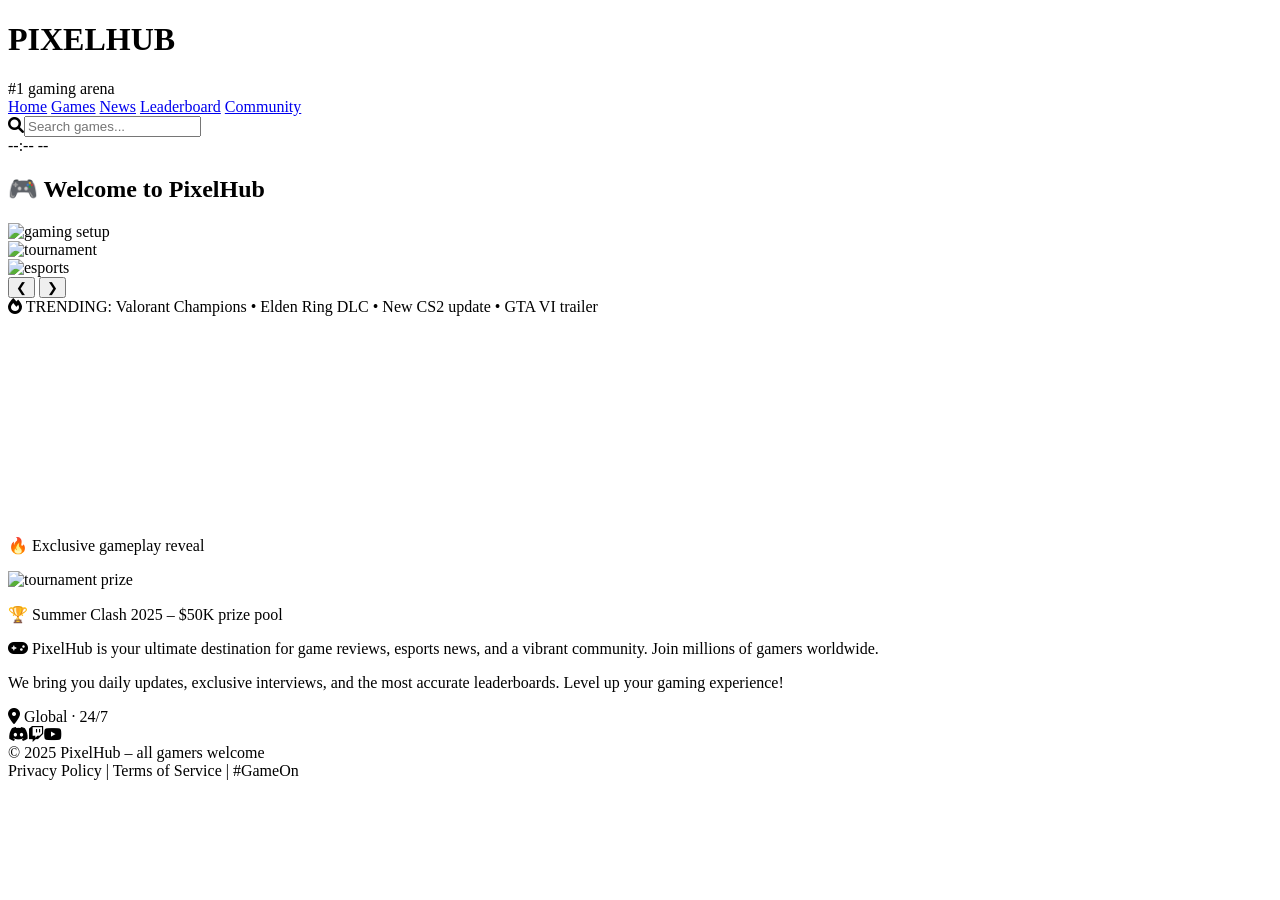
==== GAMING HUB/index.html @ c665d7bc "Create index.html" ====
<!DOCTYPE html>
<html lang="en">
<head>
  <meta charset="UTF-8">
  <meta name="viewport" content="width=device-width, initial-scale=1.0">
  <title>PixelHub | Home</title>
  <link rel="stylesheet" href="style.css">
  <link rel="stylesheet" href="https://cdnjs.cloudflare.com/ajax/libs/font-awesome/6.0.0-beta3/css/all.min.css">
</head>
<body>
  <header class="top-bar">
    <div class="logo"><h1>PIXELHUB</h1><span>#1 gaming arena</span></div>
    <nav class="menu-bar">
      <a href="index.html" class="active-menu">Home</a>
      <a href="games.html">Games</a>
      <a href="news.html">News</a>
      <a href="leaderboard.html">Leaderboard</a>
      <a href="community.html">Community</a>
    </nav>
    <div class="header-extras">
      <div class="search-box"><i class="fas fa-search"></i><input type="text" placeholder="Search games..."></div>
      <div class="live-clock" id="liveClock">--:-- --</div>
    </div>
  </header>

  <main class="page-container">
    <h2>🎮 Welcome to PixelHub</h2>

    <!-- SLIDER -->
    <div class="slider-container">
      <div class="slides" id="slides">
        <div class="slide"><img src="https://images.unsplash.com/photo-1542751371-adc38448a05e?w=1200&auto=format" alt="gaming setup"></div>
        <div class="slide"><img src="https://images.unsplash.com/photo-1552820728-8b83bb6b773f?w=1200&auto=format" alt="tournament"></div>
        <div class="slide"><img src="https://images.unsplash.com/photo-1511512578047-dfb367046420?w=1200&auto=format" alt="esports"></div>
      </div>
      <button class="prev" onclick="changeSlide(-1)">❮</button>
      <button class="next" onclick="changeSlide(1)">❯</button>
    </div>

    <!-- Trending ticker (added feature) -->
    <div class="ticker"><i class="fas fa-fire"></i> TRENDING: Valorant Champions • Elden Ring DLC • New CS2 update • GTA VI trailer</div>

    <!-- Two columns: video + image -->
    <div class="two-col">
      <div class="media-card">
        <iframe width="100%" height="200" src="https://www.youtube.com/embed/dQw4w9WgXcQ?si=abc" title="game trailer" frameborder="0" allowfullscreen></iframe>
        <p>🔥 Exclusive gameplay reveal</p>
      </div>
      <div class="media-card">
        <img src="https://images.unsplash.com/photo-1612287230202-1ff1d85d1bdf?w=600&auto=format" alt="tournament prize">
        <p>🏆 Summer Clash 2025 – $50K prize pool</p>
      </div>
    </div>

    <!-- Formatted paragraphs -->
    <p class="highlight-bg"><i class="fas fa-gamepad"></i> PixelHub is your ultimate destination for game reviews, esports news, and a vibrant community. Join millions of gamers worldwide.</p>
    <p>We bring you daily updates, exclusive interviews, and the most accurate leaderboards. Level up your gaming experience!</p>
  </main>

  <footer>
    <div class="footer-content">
      <div><i class="fas fa-map-marker-alt"></i> Global · 24/7</div>
      <div class="social"><i class="fab fa-discord"></i><i class="fab fa-twitch"></i><i class="fab fa-youtube"></i></div>
      <div>© 2025 PixelHub – all gamers welcome</div>
    </div>
    <div class="copy">Privacy Policy | Terms of Service | #GameOn</div>
  </footer>

  <script src="script.js"></script>
</body>
</html>
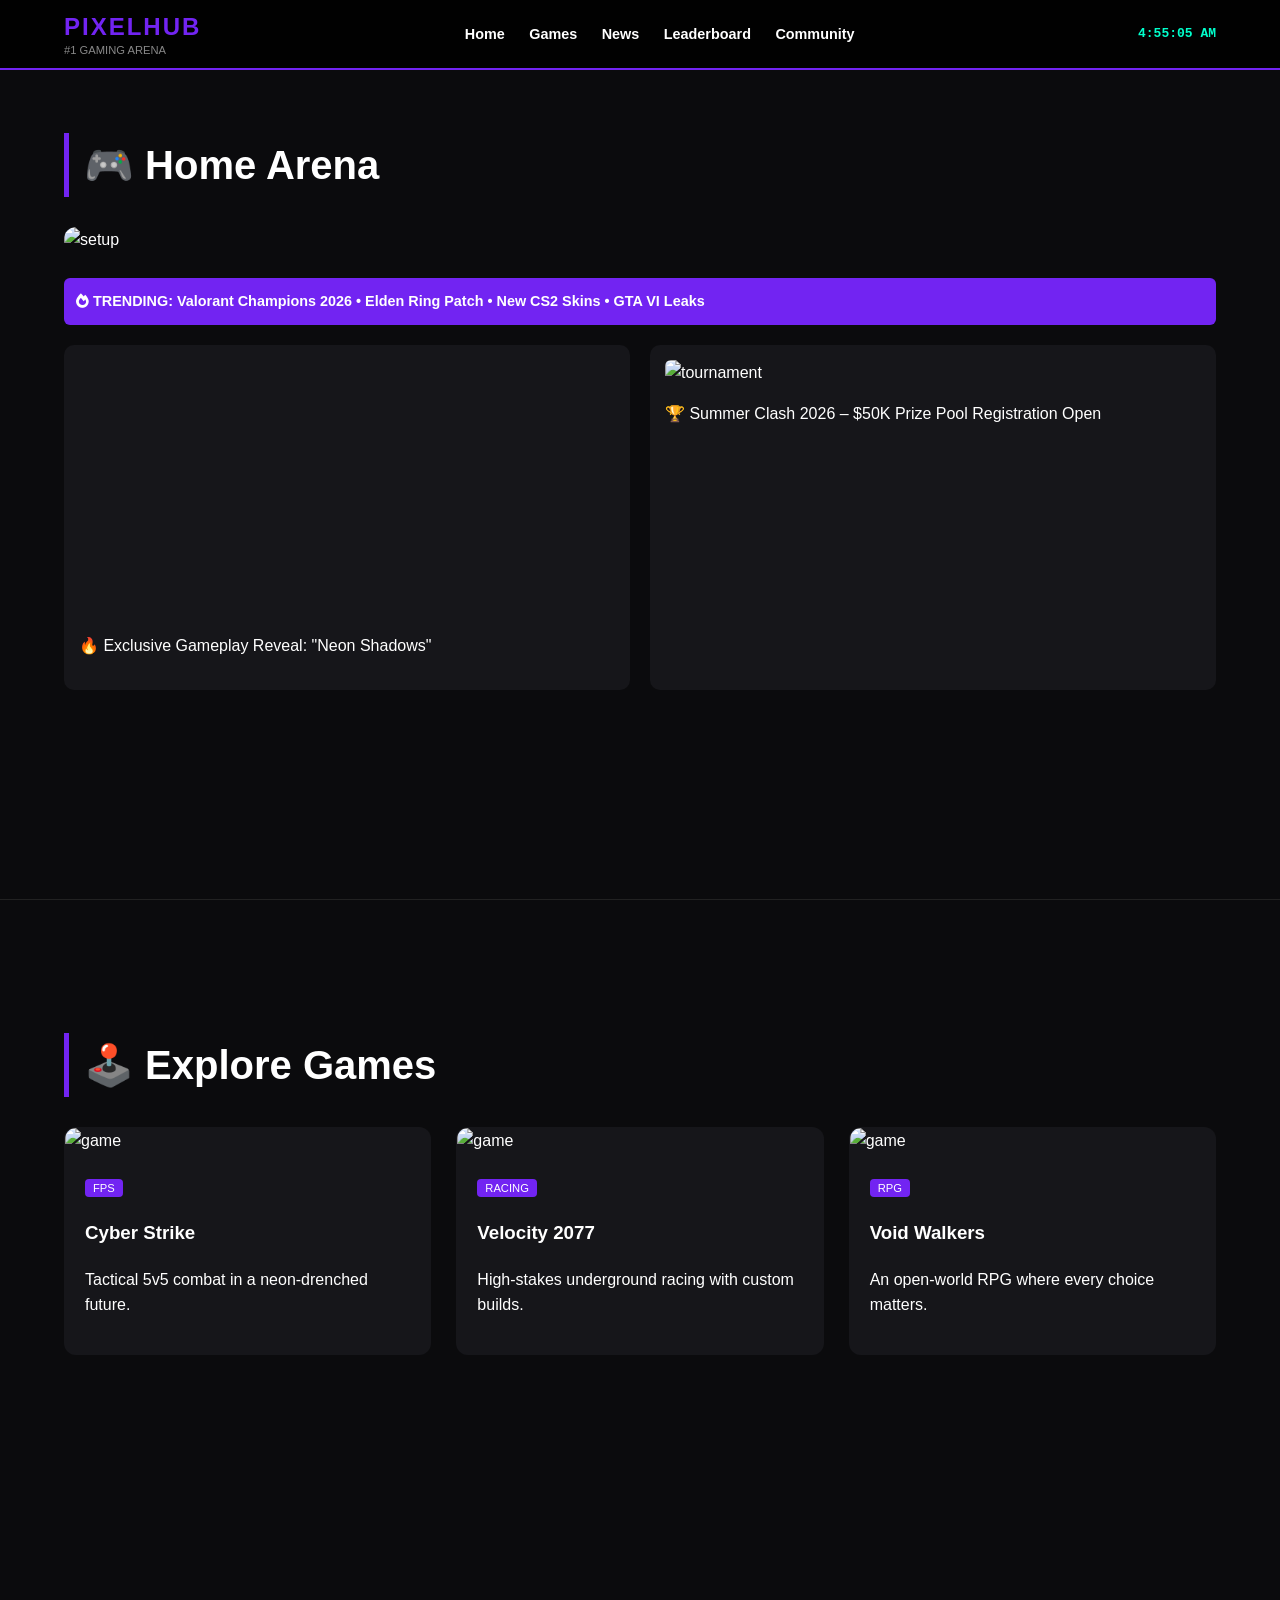
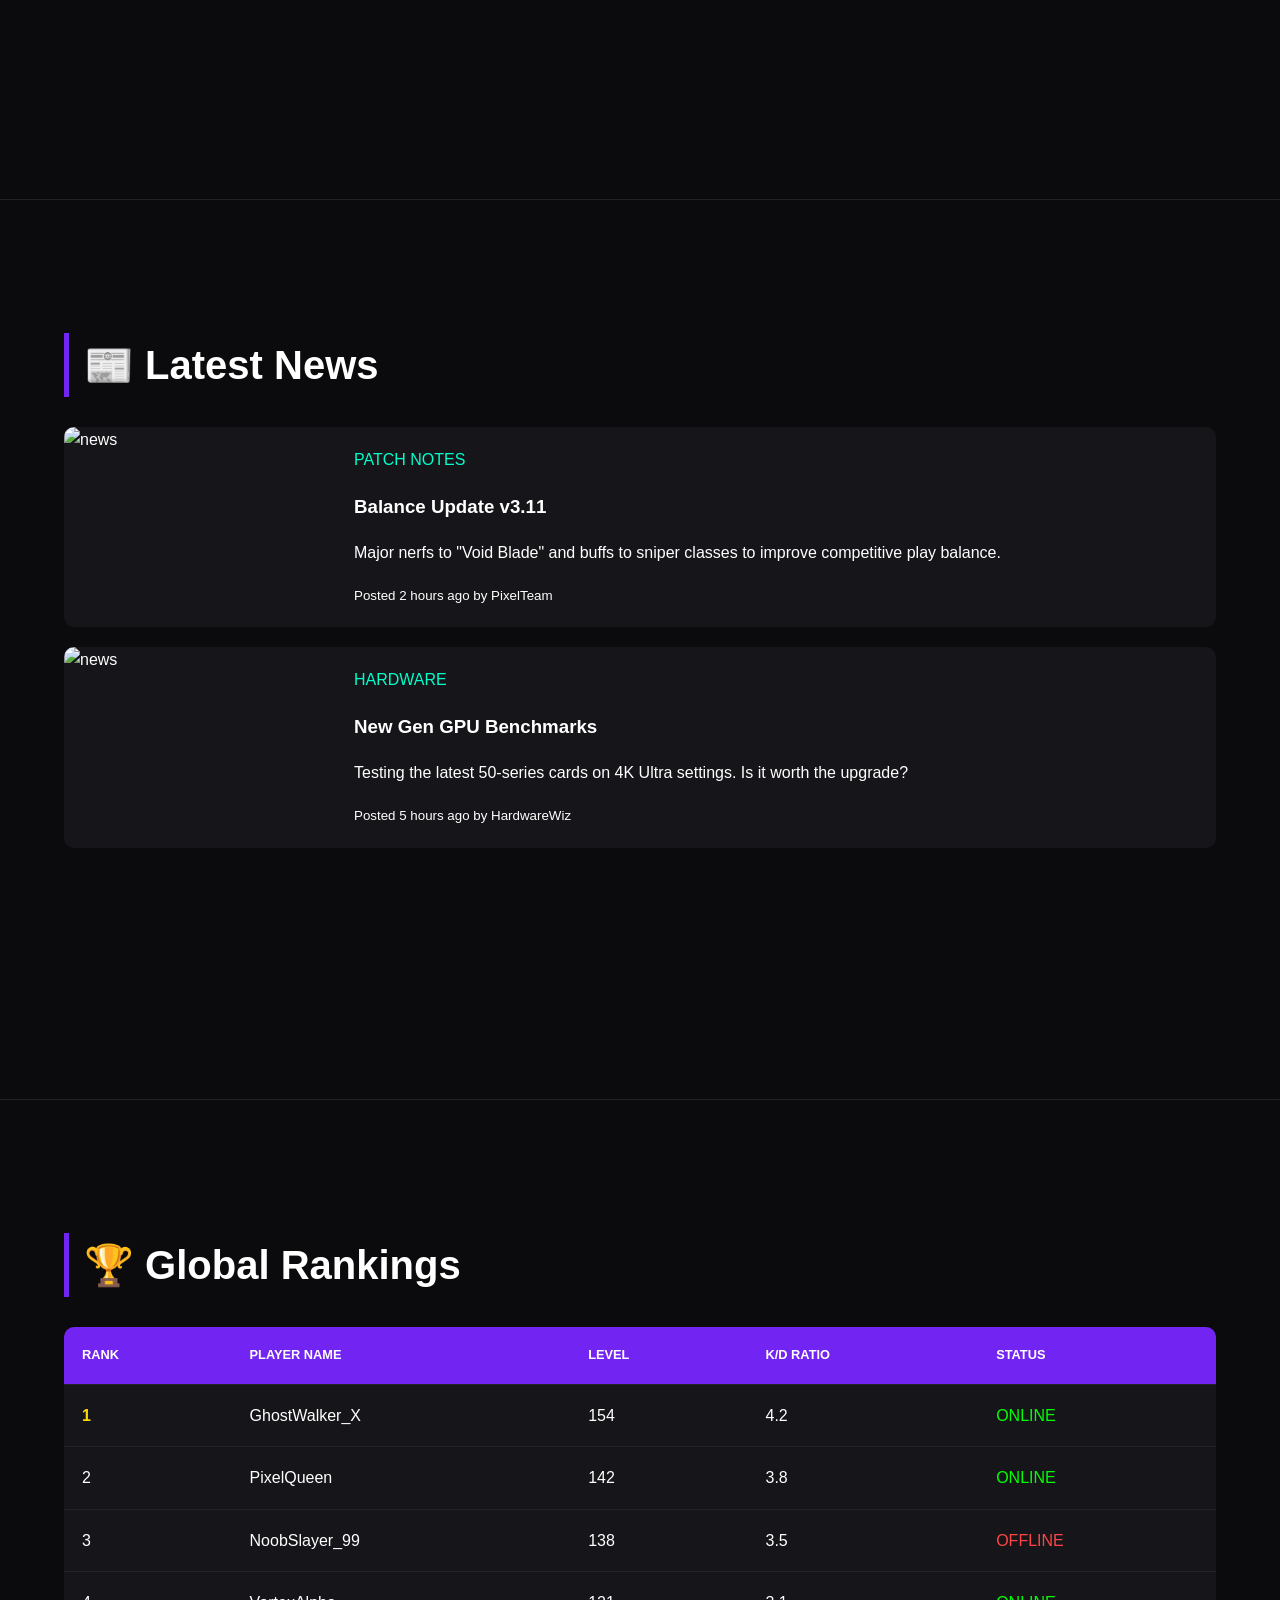
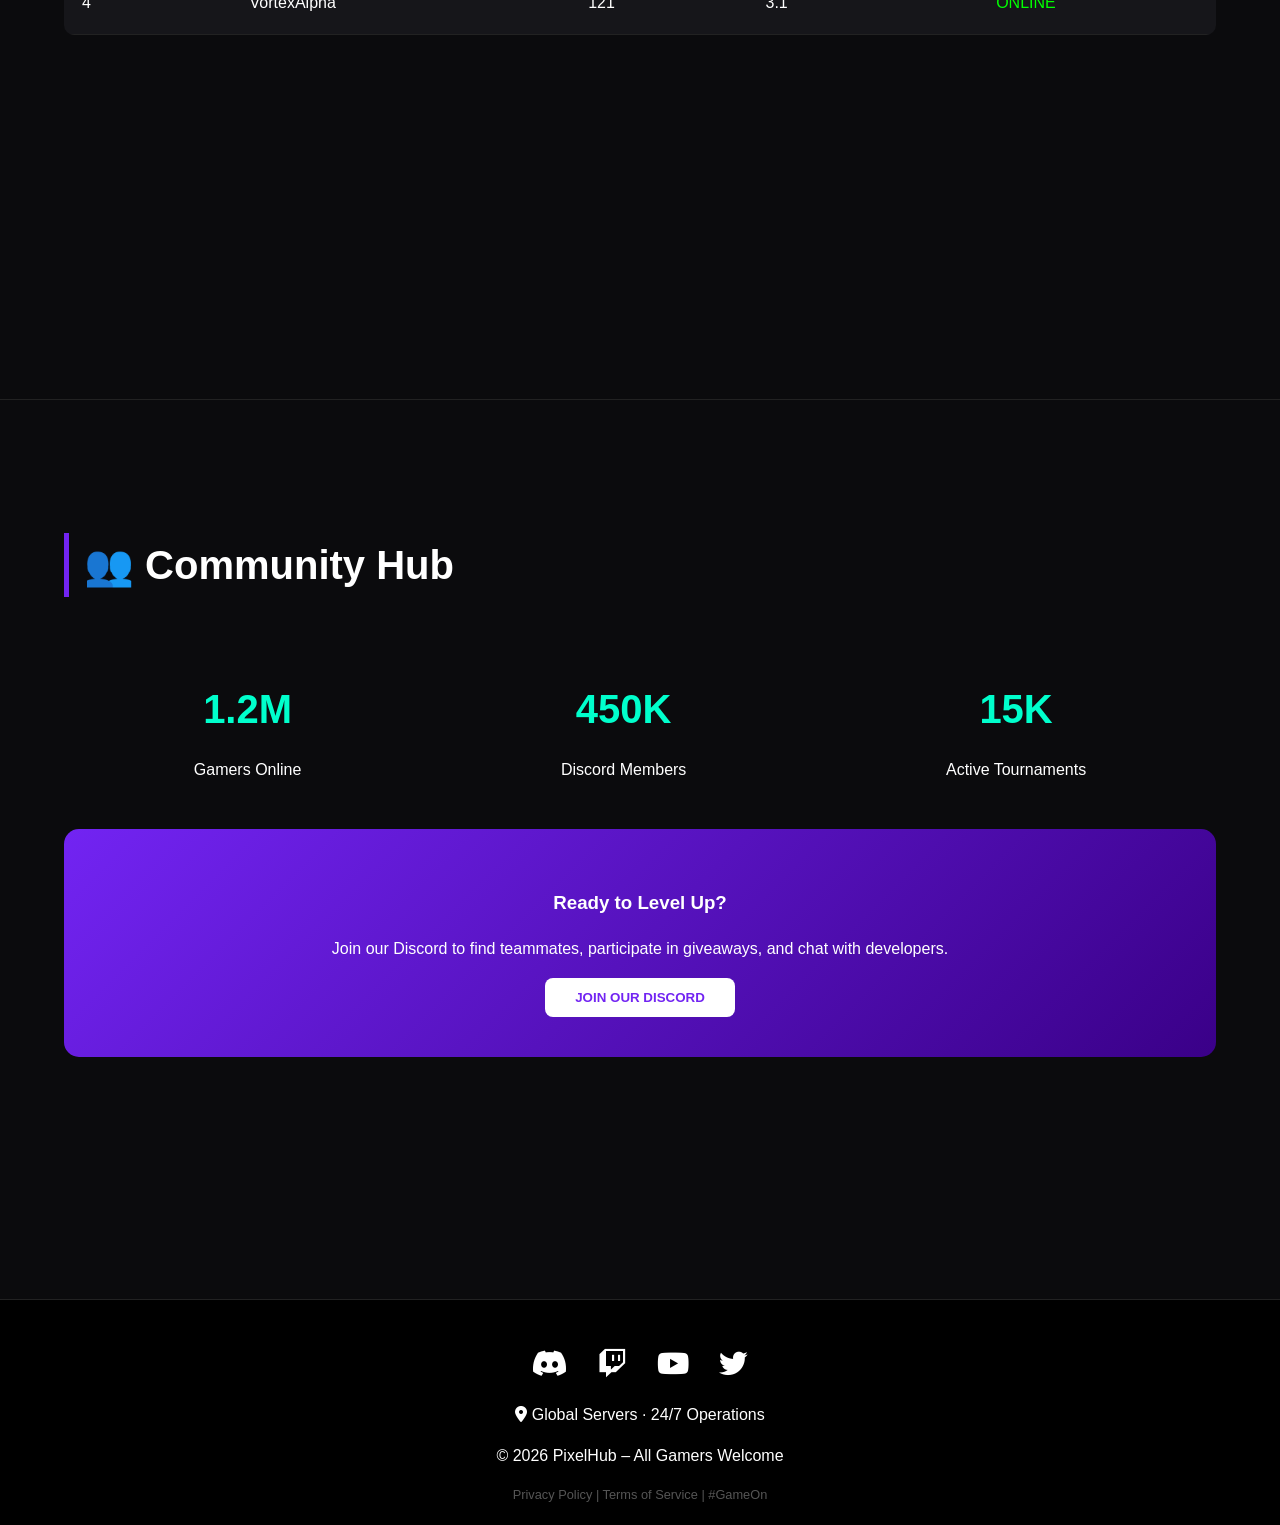
==== commit 3941c7be: "Update index.html" ====
--- a/GAMING HUB/index.html
+++ b/GAMING HUB/index.html
@@ -3,69 +3,278 @@
 <head>
   <meta charset="UTF-8">
   <meta name="viewport" content="width=device-width, initial-scale=1.0">
-  <title>PixelHub | Home</title>
-  <link rel="stylesheet" href="style.css">
+  <title>PixelHub | Ultimate Gaming Arena</title>
   <link rel="stylesheet" href="https://cdnjs.cloudflare.com/ajax/libs/font-awesome/6.0.0-beta3/css/all.min.css">
+  <style>
+    /* --- THEME & RESET --- */
+    :root {
+      --primary: #7224f2;
+      --accent: #00ffcc;
+      --bg: #0b0b0d;
+      --card-bg: #16161a;
+      --text: #ffffff;
+      --nav-height: 70px;
+    }
+
+    * { box-sizing: border-box; }
+    body {
+      font-family: 'Segoe UI', Roboto, sans-serif;
+      background-color: var(--bg);
+      color: var(--text);
+      margin: 0;
+      scroll-behavior: smooth;
+      line-height: 1.6;
+    }
+
+    /* --- NAVIGATION --- */
+    .top-bar {
+      display: flex;
+      justify-content: space-between;
+      align-items: center;
+      padding: 0 5%;
+      height: var(--nav-height);
+      background: rgba(0, 0, 0, 0.9);
+      border-bottom: 2px solid var(--primary);
+      position: fixed;
+      top: 0; width: 100%; z-index: 1000;
+      backdrop-filter: blur(10px);
+    }
+
+    .logo h1 { margin: 0; font-size: 1.5rem; color: var(--primary); letter-spacing: 2px; }
+    .logo span { font-size: 0.7rem; color: #888; text-transform: uppercase; display: block; margin-top: -5px; }
+
+    .menu-bar a {
+      color: white;
+      text-decoration: none;
+      margin-right: 20px;
+      font-weight: bold;
+      transition: 0.3s;
+      font-size: 0.9rem;
+    }
+    .menu-bar a:hover { color: var(--accent); }
+
+    .header-extras { display: flex; align-items: center; gap: 15px; }
+    .live-clock { font-family: monospace; color: var(--accent); font-weight: bold; }
+
+    /* --- LAYOUT --- */
+    section {
+      padding: 100px 5% 60px;
+      min-height: 100vh;
+      border-bottom: 1px solid #222;
+    }
+
+    h2 { font-size: 2.5rem; margin-bottom: 30px; border-left: 5px solid var(--primary); padding-left: 15px; }
+
+    /* --- HOME SECTION --- */
+    .slider-container { position: relative; overflow: hidden; border-radius: 12px; margin-bottom: 25px; }
+    .slides { display: flex; transition: transform 0.6s ease-in-out; }
+    .slide { min-width: 100%; }
+    .slide img { width: 100%; height: 450px; object-fit: cover; }
+    
+    .ticker { background: var(--primary); padding: 12px; border-radius: 6px; font-weight: bold; margin: 20px 0; font-size: 0.9rem; }
+
+    .two-col { display: grid; grid-template-columns: 1fr 1fr; gap: 20px; }
+    .media-card { background: var(--card-bg); padding: 15px; border-radius: 10px; }
+    .media-card img { width: 100%; border-radius: 6px; }
+
+    /* --- GAMES SECTION --- */
+    .games-grid {
+      display: grid;
+      grid-template-columns: repeat(auto-fit, minmax(280px, 1fr));
+      gap: 25px;
+    }
+    .game-card { background: var(--card-bg); border-radius: 12px; overflow: hidden; transition: 0.3s; cursor: pointer; border: 1px solid transparent; }
+    .game-card:hover { transform: translateY(-10px); border-color: var(--accent); }
+    .game-card img { width: 100%; height: 180px; object-fit: cover; }
+    .game-info { padding: 20px; }
+    .tag { background: var(--primary); font-size: 0.7rem; padding: 3px 8px; border-radius: 4px; text-transform: uppercase; }
+
+    /* --- NEWS SECTION --- */
+    .news-container { display: flex; flex-direction: column; gap: 20px; }
+    .news-item { display: flex; background: var(--card-bg); border-radius: 10px; overflow: hidden; gap: 20px; }
+    .news-item img { width: 250px; object-fit: cover; }
+    .news-body { padding: 20px; }
+
+    /* --- LEADERBOARD SECTION --- */
+    .table-wrapper { overflow-x: auto; background: var(--card-bg); border-radius: 10px; }
+    table { width: 100%; border-collapse: collapse; min-width: 600px; }
+    th, td { padding: 18px; text-align: left; border-bottom: 1px solid #222; }
+    th { background: var(--primary); color: white; text-transform: uppercase; font-size: 0.8rem; }
+    tr:hover { background: #1f1f25; }
+    .rank-gold { color: #ffd700; font-weight: bold; }
+
+    /* --- COMMUNITY SECTION --- */
+    .comm-stats { display: flex; justify-content: space-around; text-align: center; margin-top: 40px; }
+    .stat-item h3 { font-size: 2.5rem; color: var(--accent); margin-bottom: 0; }
+    .join-card { background: linear-gradient(135deg, #7224f2 0%, #3a0088 100%); padding: 40px; border-radius: 15px; text-align: center; margin-top: 30px; }
+
+    /* --- FOOTER --- */
+    footer { background: #000; padding: 50px 5% 20px; text-align: center; }
+    .social { margin-bottom: 20px; }
+    .social i { font-size: 1.8rem; margin: 0 15px; cursor: pointer; transition: 0.3s; }
+    .social i:hover { color: var(--accent); }
+
+    /* --- RESPONSIVE --- */
+    @media (max-width: 850px) {
+      .two-col, .news-item { grid-template-columns: 1fr; flex-direction: column; }
+      .news-item img { width: 100%; height: 200px; }
+      .menu-bar { display: none; }
+    }
+  </style>
 </head>
 <body>
+
   <header class="top-bar">
     <div class="logo"><h1>PIXELHUB</h1><span>#1 gaming arena</span></div>
     <nav class="menu-bar">
-      <a href="index.html" class="active-menu">Home</a>
-      <a href="games.html">Games</a>
-      <a href="news.html">News</a>
-      <a href="leaderboard.html">Leaderboard</a>
-      <a href="community.html">Community</a>
+      <a href="#home">Home</a>
+      <a href="#games">Games</a>
+      <a href="#news">News</a>
+      <a href="#leaderboard">Leaderboard</a>
+      <a href="#community">Community</a>
     </nav>
     <div class="header-extras">
-      <div class="search-box"><i class="fas fa-search"></i><input type="text" placeholder="Search games..."></div>
-      <div class="live-clock" id="liveClock">--:-- --</div>
+      <div class="live-clock" id="liveClock">--:--:--</div>
     </div>
   </header>
 
-  <main class="page-container">
-    <h2>🎮 Welcome to PixelHub</h2>
-
-    <!-- SLIDER -->
+  <section id="home">
+    <h2>🎮 Home Arena</h2>
     <div class="slider-container">
       <div class="slides" id="slides">
-        <div class="slide"><img src="https://images.unsplash.com/photo-1542751371-adc38448a05e?w=1200&auto=format" alt="gaming setup"></div>
-        <div class="slide"><img src="https://images.unsplash.com/photo-1552820728-8b83bb6b773f?w=1200&auto=format" alt="tournament"></div>
-        <div class="slide"><img src="https://images.unsplash.com/photo-1511512578047-dfb367046420?w=1200&auto=format" alt="esports"></div>
-      </div>
-      <button class="prev" onclick="changeSlide(-1)">❮</button>
-      <button class="next" onclick="changeSlide(1)">❯</button>
-    </div>
-
-    <!-- Trending ticker (added feature) -->
-    <div class="ticker"><i class="fas fa-fire"></i> TRENDING: Valorant Champions • Elden Ring DLC • New CS2 update • GTA VI trailer</div>
-
-    <!-- Two columns: video + image -->
+        <div class="slide"><img src="https://images.unsplash.com/photo-1542751371-adc38448a05e?w=1200" alt="setup"></div>
+        <div class="slide"><img src="https://images.unsplash.com/photo-1552820728-8b83bb6b773f?w=1200" alt="tournament"></div>
+        <div class="slide"><img src="https://images.unsplash.com/photo-1511512578047-dfb367046420?w=1200" alt="esports"></div>
+      </div>
+    </div>
+
+    <div class="ticker"><i class="fas fa-fire"></i> TRENDING: Valorant Champions 2026 • Elden Ring Patch • New CS2 Skins • GTA VI Leaks</div>
+
     <div class="two-col">
       <div class="media-card">
-        <iframe width="100%" height="200" src="https://www.youtube.com/embed/dQw4w9WgXcQ?si=abc" title="game trailer" frameborder="0" allowfullscreen></iframe>
-        <p>🔥 Exclusive gameplay reveal</p>
+        <iframe width="100%" height="250" src="https://www.youtube.com/embed/dQw4w9WgXcQ" frameborder="0" allowfullscreen style="border-radius:6px;"></iframe>
+        <p>🔥 Exclusive Gameplay Reveal: "Neon Shadows"</p>
       </div>
       <div class="media-card">
-        <img src="https://images.unsplash.com/photo-1612287230202-1ff1d85d1bdf?w=600&auto=format" alt="tournament prize">
-        <p>🏆 Summer Clash 2025 – $50K prize pool</p>
-      </div>
-    </div>
-
-    <!-- Formatted paragraphs -->
-    <p class="highlight-bg"><i class="fas fa-gamepad"></i> PixelHub is your ultimate destination for game reviews, esports news, and a vibrant community. Join millions of gamers worldwide.</p>
-    <p>We bring you daily updates, exclusive interviews, and the most accurate leaderboards. Level up your gaming experience!</p>
-  </main>
+        <img src="https://images.unsplash.com/photo-1612287230202-1ff1d85d1bdf?w=600" alt="tournament">
+        <p>🏆 Summer Clash 2026 – $50K Prize Pool Registration Open</p>
+      </div>
+    </div>
+  </section>
+
+  <section id="games">
+    <h2>🕹️ Explore Games</h2>
+    <div class="games-grid">
+      <div class="game-card">
+        <img src="https://images.unsplash.com/photo-1542751371-adc38448a05e?w=400" alt="game">
+        <div class="game-info">
+          <span class="tag">FPS</span>
+          <h3>Cyber Strike</h3>
+          <p>Tactical 5v5 combat in a neon-drenched future.</p>
+        </div>
+      </div>
+      <div class="game-card">
+        <img src="https://images.unsplash.com/photo-1550745165-9bc0b252726f?w=400" alt="game">
+        <div class="game-info">
+          <span class="tag">Racing</span>
+          <h3>Velocity 2077</h3>
+          <p>High-stakes underground racing with custom builds.</p>
+        </div>
+      </div>
+      <div class="game-card">
+        <img src="https://images.unsplash.com/photo-1511512578047-dfb367046420?w=400" alt="game">
+        <div class="game-info">
+          <span class="tag">RPG</span>
+          <h3>Void Walkers</h3>
+          <p>An open-world RPG where every choice matters.</p>
+        </div>
+      </div>
+    </div>
+  </section>
+
+  <section id="news">
+    <h2>📰 Latest News</h2>
+    <div class="news-container">
+      <div class="news-item">
+        <img src="https://images.unsplash.com/photo-1605895617484-3ef02095f991?w=400" alt="news">
+        <div class="news-body">
+          <span style="color:var(--accent)">PATCH NOTES</span>
+          <h3>Balance Update v3.11</h3>
+          <p>Major nerfs to "Void Blade" and buffs to sniper classes to improve competitive play balance.</p>
+          <small>Posted 2 hours ago by PixelTeam</small>
+        </div>
+      </div>
+      <div class="news-item">
+        <img src="https://images.unsplash.com/photo-1593305841991-05c297ba4575?w=400" alt="news">
+        <div class="news-body">
+          <span style="color:var(--accent)">HARDWARE</span>
+          <h3>New Gen GPU Benchmarks</h3>
+          <p>Testing the latest 50-series cards on 4K Ultra settings. Is it worth the upgrade?</p>
+          <small>Posted 5 hours ago by HardwareWiz</small>
+        </div>
+      </div>
+    </div>
+  </section>
+
+  <section id="leaderboard">
+    <h2>🏆 Global Rankings</h2>
+    <div class="table-wrapper">
+      <table>
+        <thead>
+          <tr><th>Rank</th><th>Player Name</th><th>Level</th><th>K/D Ratio</th><th>Status</th></tr>
+        </thead>
+        <tbody>
+          <tr><td class="rank-gold">1</td><td>GhostWalker_X</td><td>154</td><td>4.2</td><td style="color:#00ff00">ONLINE</td></tr>
+          <tr><td>2</td><td>PixelQueen</td><td>142</td><td>3.8</td><td style="color:#00ff00">ONLINE</td></tr>
+          <tr><td>3</td><td>NoobSlayer_99</td><td>138</td><td>3.5</td><td style="color:#ff4444">OFFLINE</td></tr>
+          <tr><td>4</td><td>VortexAlpha</td><td>121</td><td>3.1</td><td style="color:#00ff00">ONLINE</td></tr>
+        </tbody>
+      </table>
+    </div>
+  </section>
+
+  <section id="community">
+    <h2>👥 Community Hub</h2>
+    <div class="comm-stats">
+      <div class="stat-item"><h3>1.2M</h3><p>Gamers Online</p></div>
+      <div class="stat-item"><h3>450K</h3><p>Discord Members</p></div>
+      <div class="stat-item"><h3>15K</h3><p>Active Tournaments</p></div>
+    </div>
+    <div class="join-card">
+      <h3>Ready to Level Up?</h3>
+      <p>Join our Discord to find teammates, participate in giveaways, and chat with developers.</p>
+      <button style="background: white; color: var(--primary); border: none; padding: 12px 30px; border-radius: 8px; font-weight: bold; cursor: pointer;">JOIN OUR DISCORD</button>
+    </div>
+  </section>
 
   <footer>
-    <div class="footer-content">
-      <div><i class="fas fa-map-marker-alt"></i> Global · 24/7</div>
-      <div class="social"><i class="fab fa-discord"></i><i class="fab fa-twitch"></i><i class="fab fa-youtube"></i></div>
-      <div>© 2025 PixelHub – all gamers welcome</div>
-    </div>
-    <div class="copy">Privacy Policy | Terms of Service | #GameOn</div>
+    <div class="social">
+      <i class="fab fa-discord"></i><i class="fab fa-twitch"></i><i class="fab fa-youtube"></i><i class="fab fa-twitter"></i>
+    </div>
+    <div><i class="fas fa-map-marker-alt"></i> Global Servers · 24/7 Operations</div>
+    <p>© 2026 PixelHub – All Gamers Welcome</p>
+    <div style="font-size: 0.8rem; color: #555;">Privacy Policy | Terms of Service | #GameOn</div>
   </footer>
 
-  <script src="script.js"></script>
+  <script>
+    // --- Slider Logic ---
+    let currentSlide = 0;
+    const slides = document.getElementById('slides');
+    const totalSlides = 3;
+
+    function moveSlider() {
+      currentSlide = (currentSlide + 1) % totalSlides;
+      slides.style.transform = `translateX(-${currentSlide * 100}%)`;
+    }
+    setInterval(moveSlider, 5000);
+
+    // --- Live Clock Logic ---
+    function updateClock() {
+      const now = new Date();
+      document.getElementById('liveClock').textContent = now.toLocaleTimeString();
+    }
+    setInterval(updateClock, 1000);
+    updateClock();
+  </script>
 </body>
 </html>
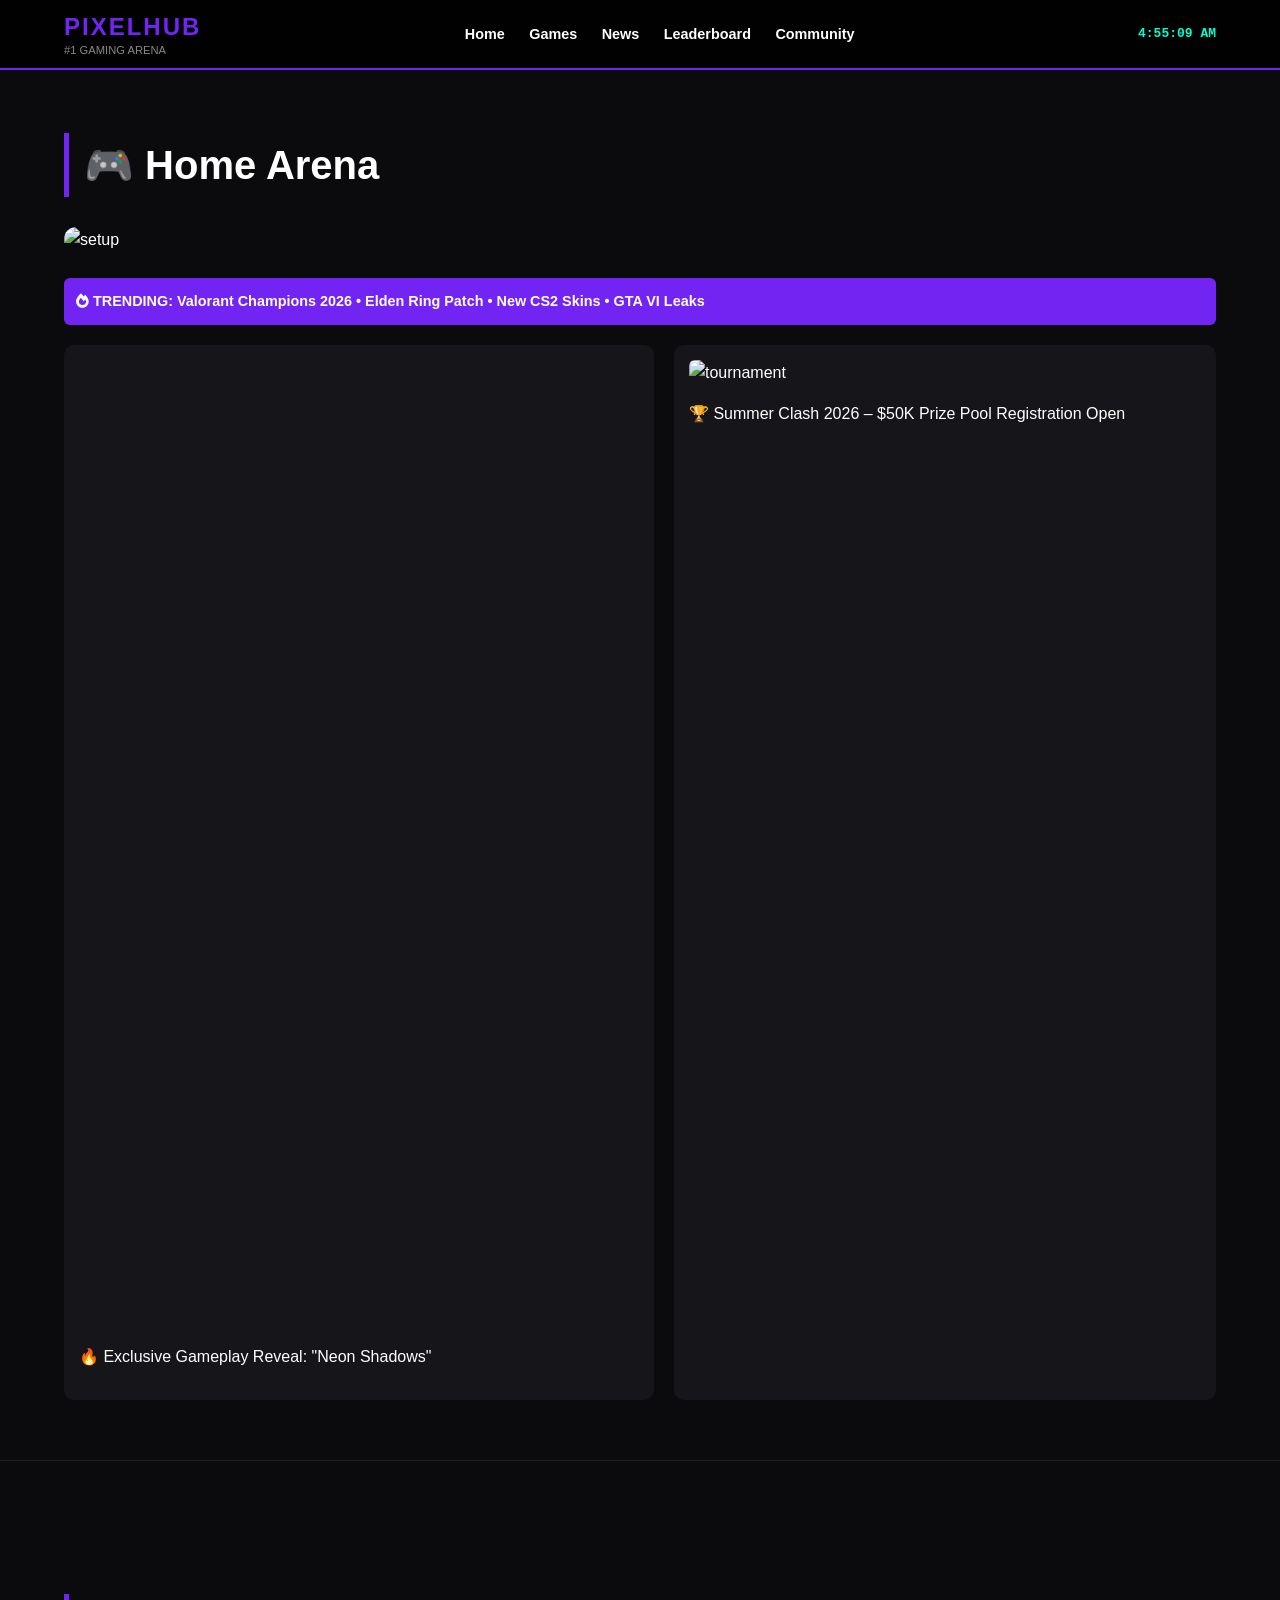
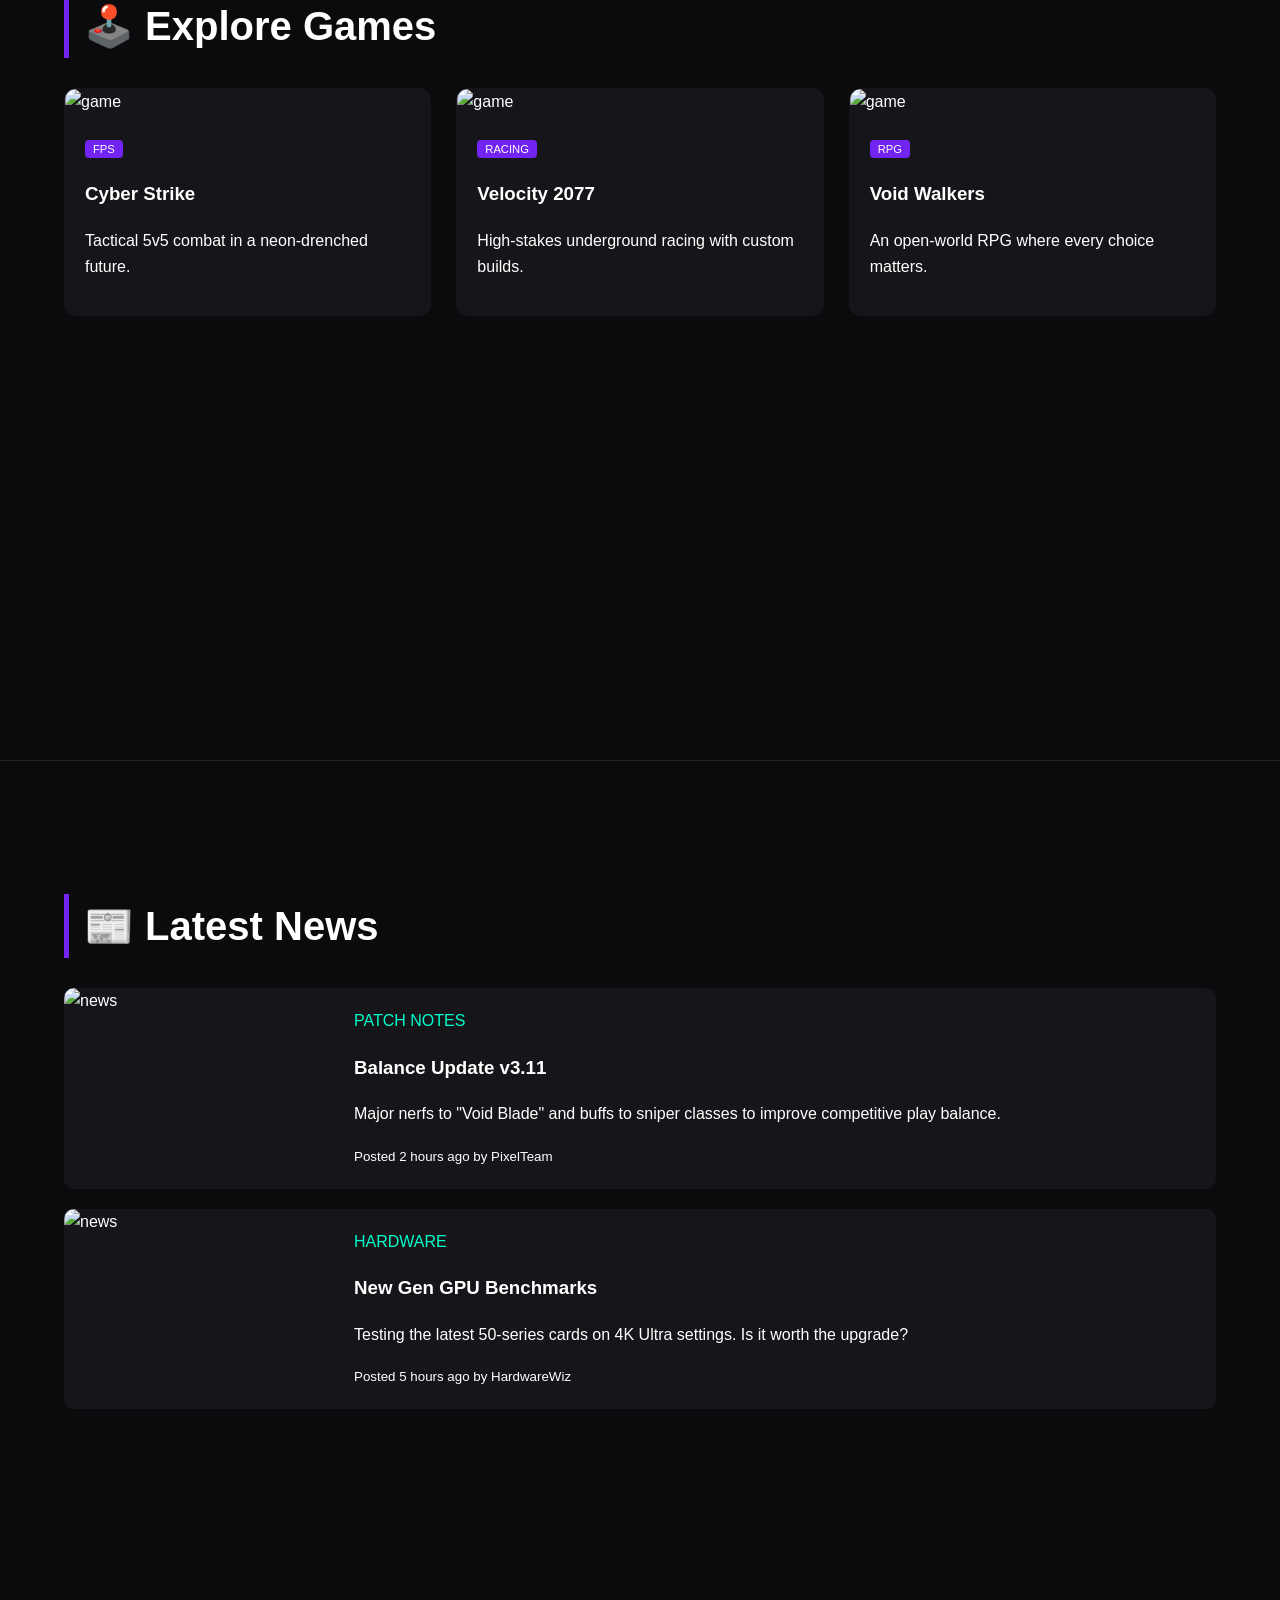
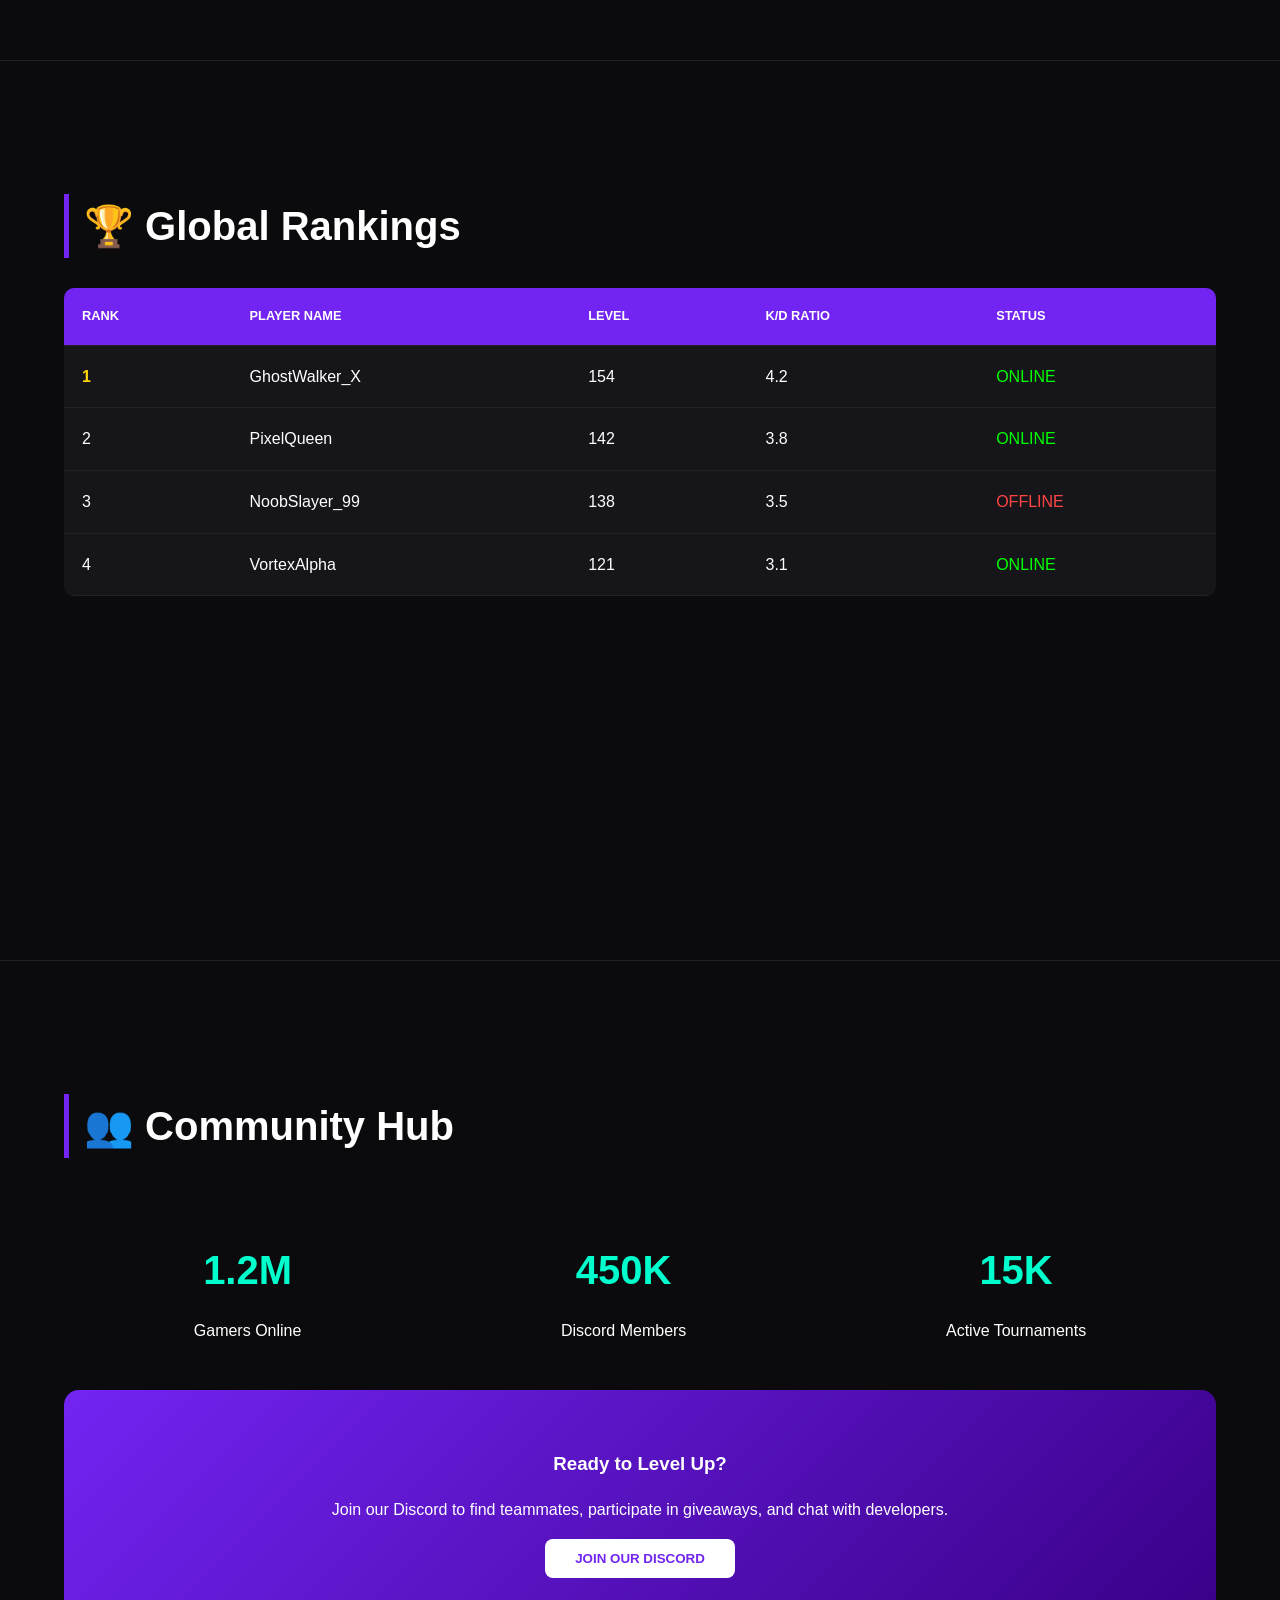
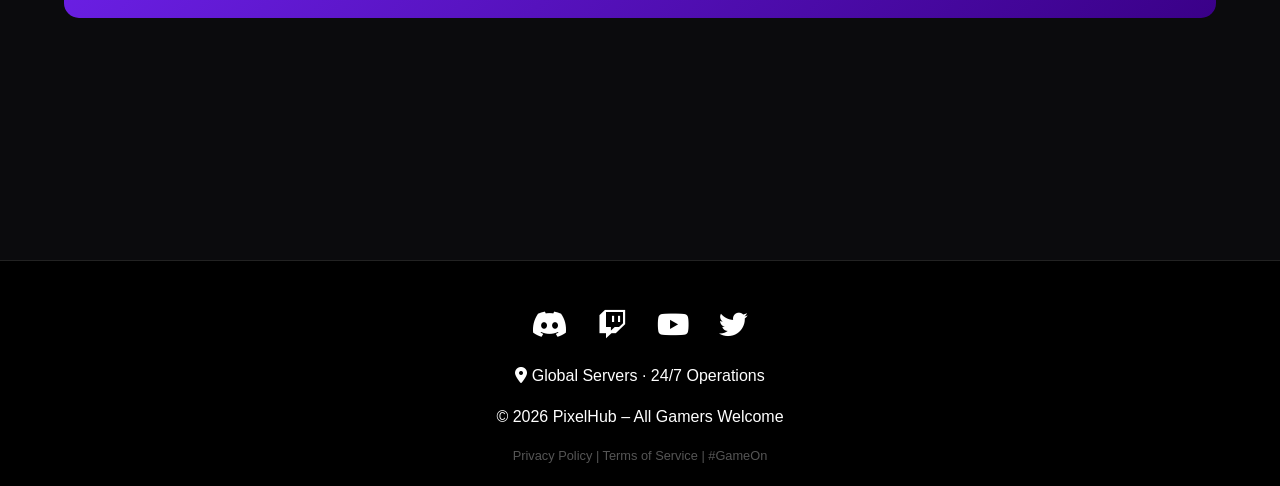
==== commit a37b38ec: "Update index.html" ====
--- a/GAMING HUB/index.html
+++ b/GAMING HUB/index.html
@@ -152,7 +152,10 @@
 
     <div class="two-col">
       <div class="media-card">
-        <iframe width="100%" height="250" src="https://www.youtube.com/embed/dQw4w9WgXcQ" frameborder="0" allowfullscreen style="border-radius:6px;"></iframe>
+        <iframe width="560" height="315" src="https://www.youtube.com/embed/SLbxEs3Lii0?si=At-wpgGsy1b8B5iU" title="YouTube video player" frameborder="0" allow="accelerometer; autoplay; clipboard-write; encrypted-media; gyroscope; picture-in-picture; web-share" referrerpolicy="strict-origin-when-cross-origin" allowfullscreen></iframe>
+        <iframe width="560" height="315" src="https://www.youtube.com/embed/8VPymfUe01E?si=4ZoFJWdIwnRZy_0a" title="YouTube video player" frameborder="0" allow="accelerometer; autoplay; clipboard-write; encrypted-media; gyroscope; picture-in-picture; web-share" referrerpolicy="strict-origin-when-cross-origin" allowfullscreen></iframe>
+        <iframe width="560" height="315" src="https://www.youtube.com/embed/ltVBrCmkWjQ?si=at2tavFGqdoBOJ24" title="YouTube video player" frameborder="0" allow="accelerometer; autoplay; clipboard-write; encrypted-media; gyroscope; picture-in-picture; web-share" referrerpolicy="strict-origin-when-cross-origin" allowfullscreen></iframe>
+        
         <p>🔥 Exclusive Gameplay Reveal: "Neon Shadows"</p>
       </div>
       <div class="media-card">
